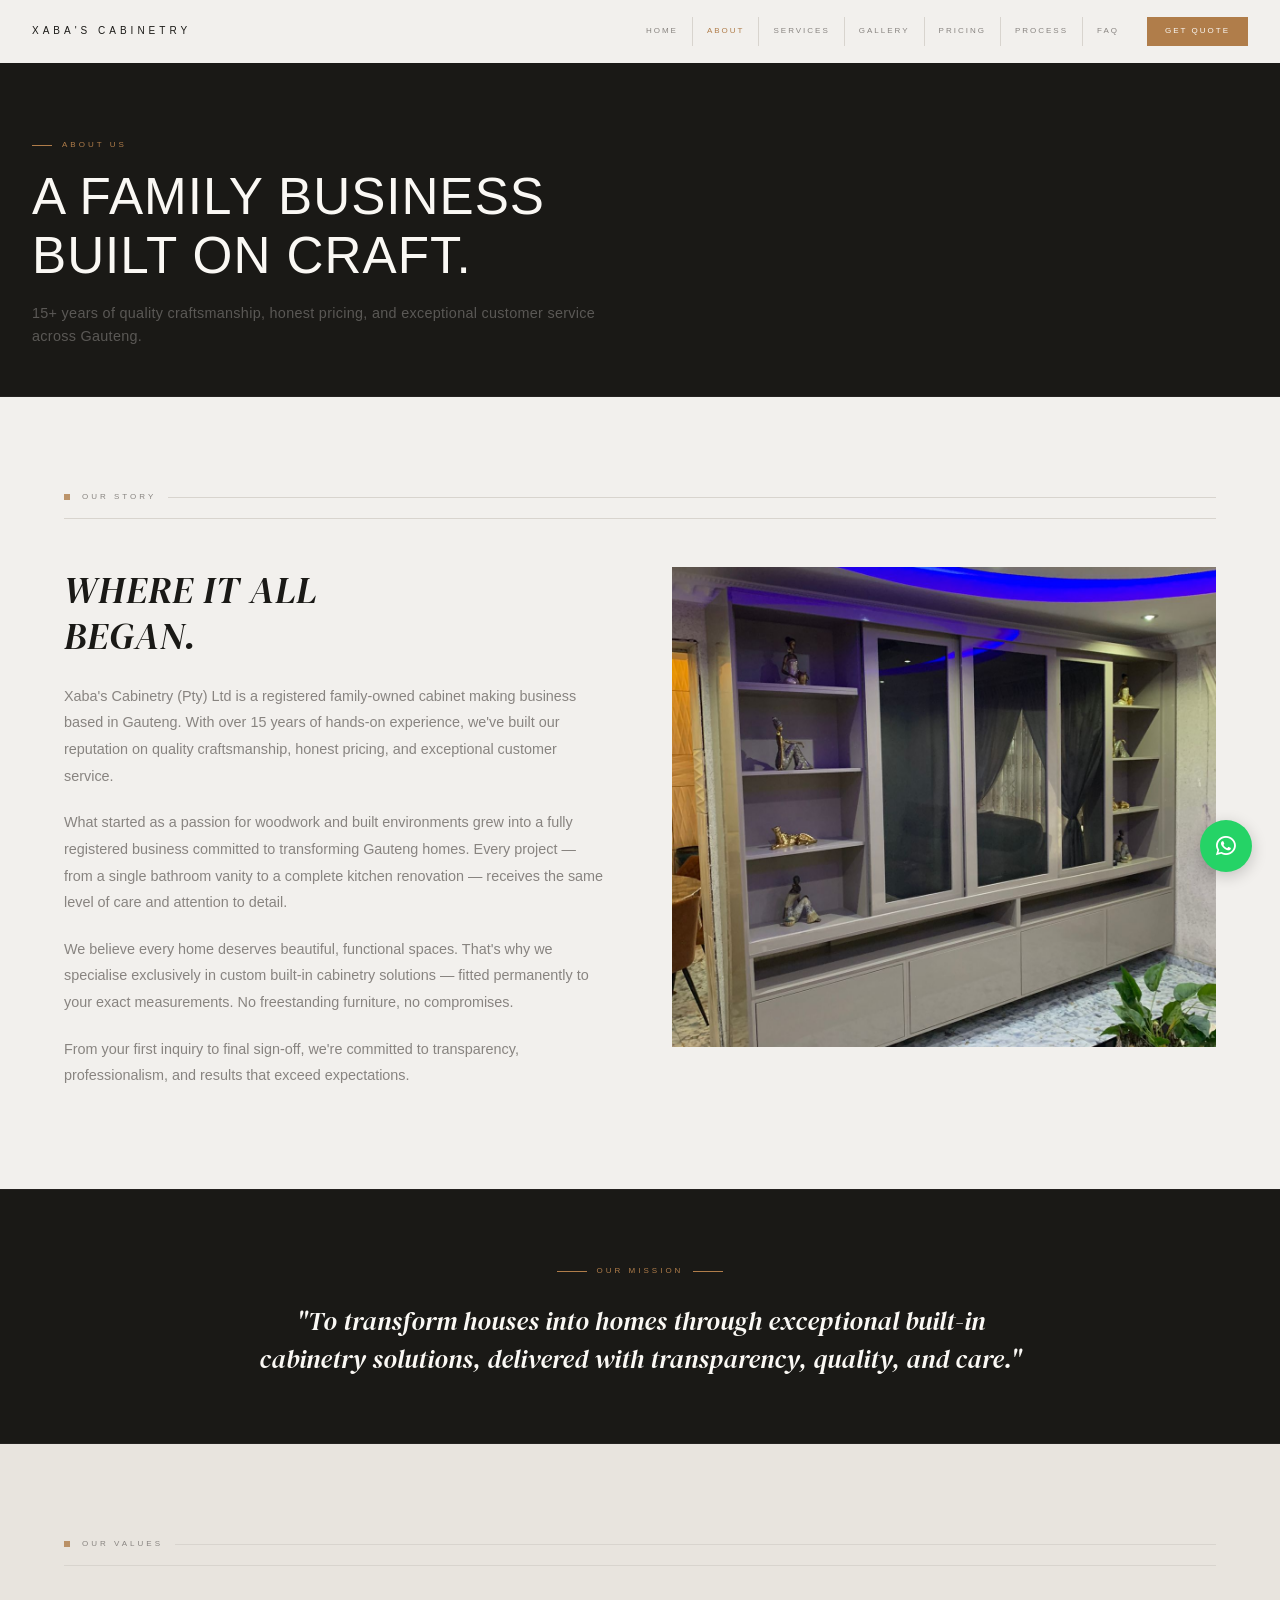
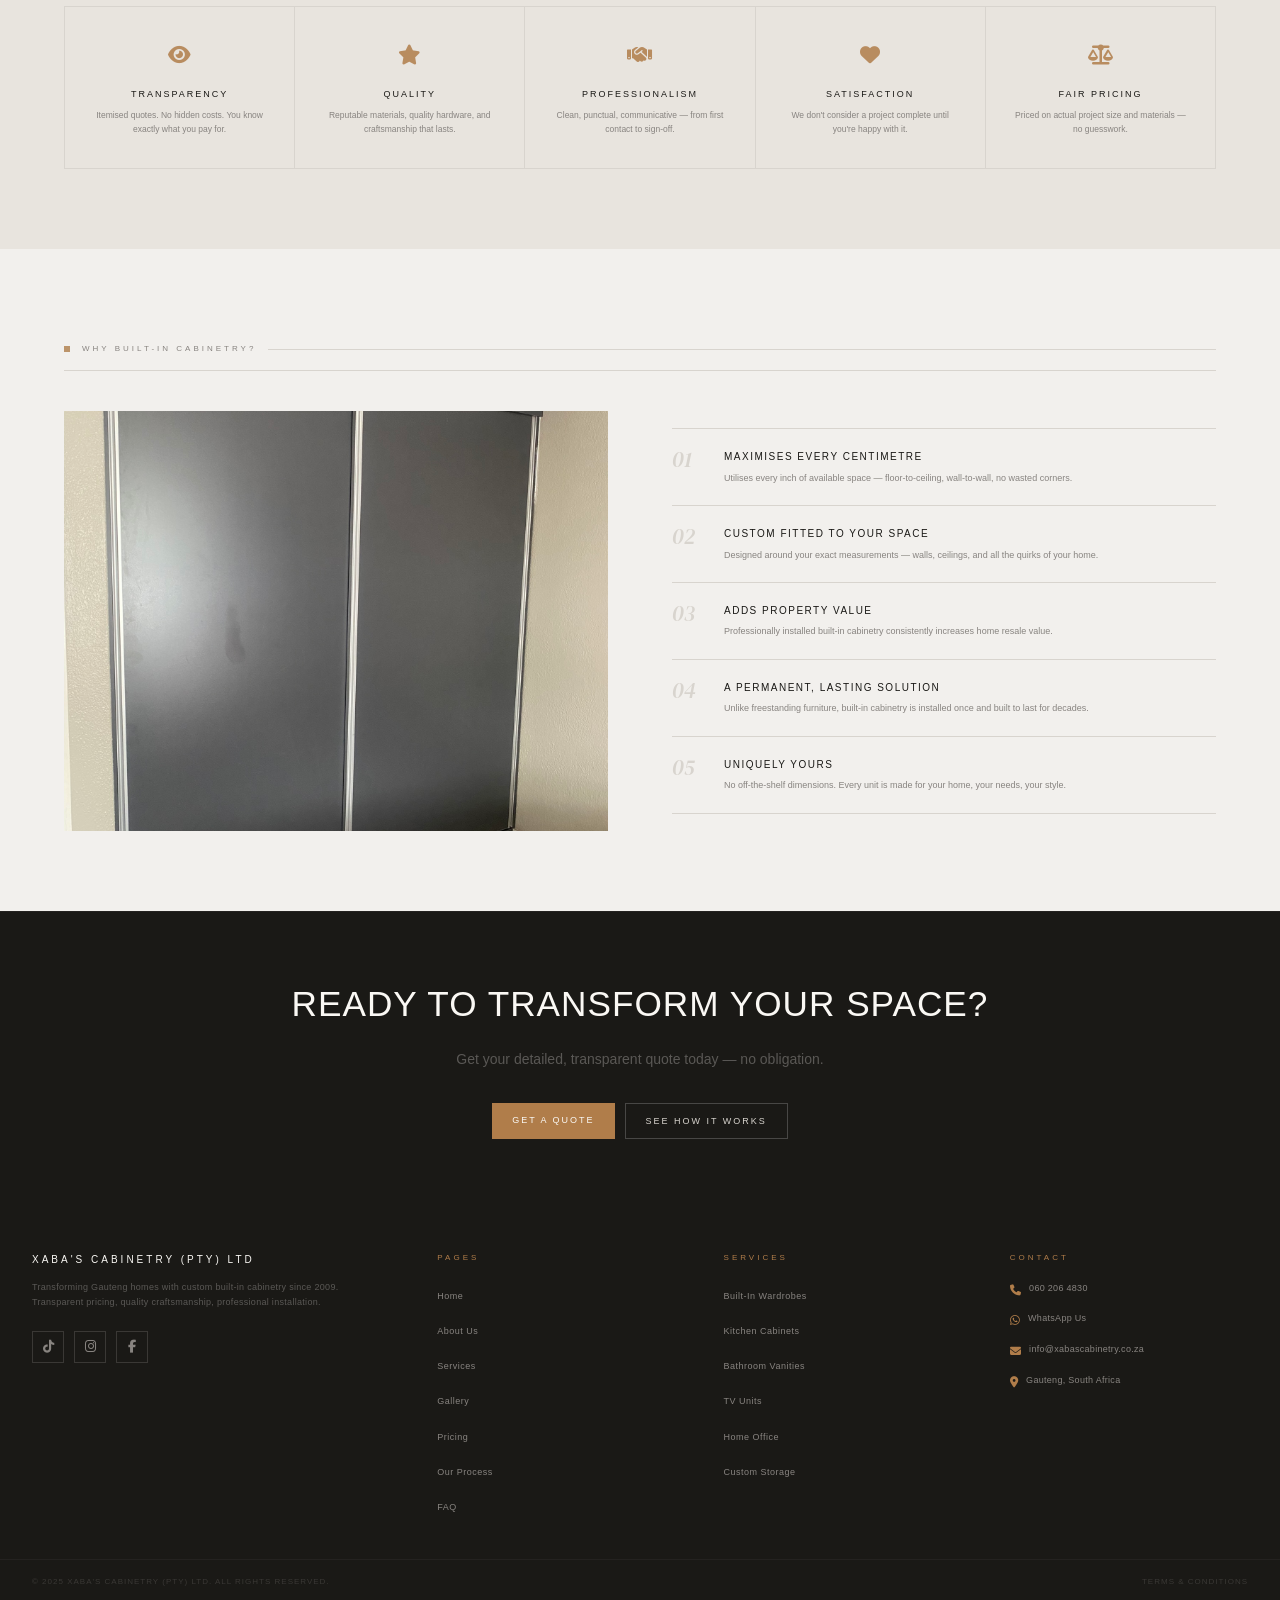
==== about.html @ 90417ce2 "Change of Folder Structure" ====
<!DOCTYPE html>
<html lang="en">
<head>
  <meta charset="UTF-8">
  <meta name="viewport" content="width=device-width, initial-scale=1.0">
  <title>About Us | Xaba's Cabinetry (Pty) Ltd</title>
  <meta name="description" content="Family-owned cabinetry business in Gauteng with 15+ years of experience. Learn about our story, mission and values.">
  <link rel="stylesheet" href="style.css">
  <link rel="stylesheet" href="https://cdnjs.cloudflare.com/ajax/libs/font-awesome/6.5.0/css/all.min.css">
  <link rel="preconnect" href="https://fonts.googleapis.com">
  <link href="https://fonts.googleapis.com/css2?family=DM+Serif+Display:ital@0;1&display=swap" rel="stylesheet">
  <style>
    .story-section { padding: var(--section-pad); }
    .story-grid {
      display: grid;
      grid-template-columns: 1fr 1fr;
      gap: 4rem;
      align-items: start;
      margin-top: 3rem;
    }
    .story-text h2 {
      font-size: clamp(1.8rem, 3vw, 2.6rem);
      font-weight: 200;
      text-transform: uppercase;
      letter-spacing: 1px;
      line-height: 1.2;
      margin-bottom: 1.5rem;
      font-family: 'DM Serif Display', serif;
      font-style: italic;
    }
    .story-text p {
      font-size: 0.9rem;
      color: var(--ash);
      line-height: 1.85;
      margin-bottom: 1.25rem;
    }
    .story-image {
      height: 480px;
      background: var(--stone-mid);
      overflow: hidden;
    }
    .story-image img { height: 100%; }

    .mission-band {
      background: var(--ink);
      padding: 4rem 2rem;
      text-align: center;
      border-top: 0.5px solid var(--charcoal);
      border-bottom: 0.5px solid var(--charcoal);
    }
    .mission-band .eyebrow {
      display: inline-flex;
      align-items: center;
      gap: 10px;
      margin-bottom: 1.5rem;
      justify-content: center;
    }
    .mission-band .eyebrow::before,
    .mission-band .eyebrow::after {
      content: ''; display: block; width: 30px; height: 1px; background: var(--amber);
    }
    .mission-band .eyebrow span {
      font-size: 8px; letter-spacing: 3px;
      text-transform: uppercase; color: var(--amber);
    }
    .mission-band blockquote {
      font-size: clamp(1.1rem, 2.5vw, 1.6rem);
      color: var(--white);
      font-style: italic;
      font-family: 'DM Serif Display', serif;
      max-width: 780px;
      margin: 0 auto;
      line-height: 1.5;
    }

    .values-section { padding: var(--section-pad); background: var(--stone-mid); }
    .values-grid {
      display: grid;
      grid-template-columns: repeat(5, 1fr);
      gap: 1px;
      background: var(--stone-dark);
      border: 0.5px solid var(--stone-dark);
      margin-top: 2.5rem;
    }
    .val-item {
      background: var(--stone-mid);
      padding: 2rem 1.5rem;
      text-align: center;
    }
    .val-icon {
      font-size: 1.25rem;
      color: var(--amber);
      margin-bottom: 1rem;
      opacity: 0.85;
    }
    .val-name {
      font-size: 9px;
      letter-spacing: 2px;
      text-transform: uppercase;
      color: var(--ink);
      font-weight: 400;
      margin-bottom: 0.5rem;
    }
    .val-desc {
      font-size: 8.5px;
      color: var(--ash);
      line-height: 1.6;
    }

    .why-builtin { padding: var(--section-pad); }
    .why-grid {
      display: grid;
      grid-template-columns: 1fr 1fr;
      gap: 4rem;
      margin-top: 2.5rem;
      align-items: center;
    }
    .why-image {
      height: 420px;
      background: var(--stone-mid);
      overflow: hidden;
    }
    .why-image img { height: 100%; }
    .why-points { list-style: none; }
    .why-point {
      display: flex;
      gap: 1.25rem;
      padding: 1.25rem 0;
      border-bottom: 0.5px solid var(--stone-dark);
    }
    .why-point:first-child { border-top: 0.5px solid var(--stone-dark); }
    .why-point-num {
      font-size: 1.4rem;
      color: var(--stone-dark);
      font-family: 'DM Serif Display', serif;
      font-style: italic;
      line-height: 1;
      flex-shrink: 0;
      width: 2rem;
    }
    .why-point-content h4 {
      font-size: 10px;
      letter-spacing: 1.5px;
      text-transform: uppercase;
      color: var(--ink);
      font-weight: 400;
      margin-bottom: 0.35rem;
    }
    .why-point-content p {
      font-size: 9px;
      color: var(--ash);
      line-height: 1.6;
    }

    .about-cta {
      background: var(--ink);
      padding: 4rem 2rem;
      text-align: center;
      border-top: 0.5px solid var(--charcoal);
    }
    .about-cta h2 {
      font-size: clamp(1.5rem, 3vw, 2.2rem);
      color: var(--white);
      font-weight: 200;
      text-transform: uppercase;
      letter-spacing: 1px;
      margin-bottom: 1rem;
    }
    .about-cta p {
      font-size: 0.875rem;
      color: var(--mist);
      margin-bottom: 2rem;
    }
    .about-cta .btn-group { display: flex; gap: 10px; justify-content: center; flex-wrap: wrap; }

    @media (max-width: 900px) {
      .story-grid { grid-template-columns: 1fr; }
      .story-image { height: 300px; }
      .values-grid { grid-template-columns: 1fr 1fr; }
      .why-grid { grid-template-columns: 1fr; }
      .why-image { height: 260px; order: -1; }
    }
    @media (max-width: 600px) {
      .values-grid { grid-template-columns: 1fr; }
    }
  </style>
</head>
<body>
<div id="nav-placeholder"></div>

<div class="page-hero">
  <div class="page-hero-inner">
    <div class="page-hero-eyebrow"><span>About us</span></div>
    <h1>A family business<br>built on craft.</h1>
    <p>15+ years of quality craftsmanship, honest pricing, and exceptional customer service across Gauteng.</p>
  </div>
</div>

<!-- STORY -->
<section class="story-section">
  <div class="container">
    <div class="label section-label">Our story</div>
    <div class="story-grid">
      <div class="story-text">
        <h2>Where it all<br><em>began.</em></h2>
        <p>Xaba's Cabinetry (Pty) Ltd is a registered family-owned cabinet making business based in Gauteng. With over 15 years of hands-on experience, we've built our reputation on quality craftsmanship, honest pricing, and exceptional customer service.</p>
        <p>What started as a passion for woodwork and built environments grew into a fully registered business committed to transforming Gauteng homes. Every project — from a single bathroom vanity to a complete kitchen renovation — receives the same level of care and attention to detail.</p>
        <p>We believe every home deserves beautiful, functional spaces. That's why we specialise exclusively in custom built-in cabinetry solutions — fitted permanently to your exact measurements. No freestanding furniture, no compromises.</p>
        <p>From your first inquiry to final sign-off, we're committed to transparency, professionalism, and results that exceed expectations.</p>
      </div>
      <div class="story-image">
        <img src="images/custom-tv-stand (2).jpg" alt="Xaba's Cabinetry craftsmanship">
      </div>
    </div>
  </div>
</section>

<!-- MISSION -->
<div class="mission-band">
  <div class="eyebrow"><span>Our mission</span></div>
  <blockquote>"To transform houses into homes through exceptional built-in cabinetry solutions, delivered with transparency, quality, and care."</blockquote>
</div>

<!-- VALUES -->
<section class="values-section">
  <div class="container">
    <div class="label section-label">Our values</div>
    <div class="values-grid">
      <div class="val-item">
        <div class="val-icon"><i class="fa-solid fa-eye"></i></div>
        <div class="val-name">Transparency</div>
        <p class="val-desc">Itemised quotes. No hidden costs. You know exactly what you pay for.</p>
      </div>
      <div class="val-item">
        <div class="val-icon"><i class="fa-solid fa-star"></i></div>
        <div class="val-name">Quality</div>
        <p class="val-desc">Reputable materials, quality hardware, and craftsmanship that lasts.</p>
      </div>
      <div class="val-item">
        <div class="val-icon"><i class="fa-solid fa-handshake"></i></div>
        <div class="val-name">Professionalism</div>
        <p class="val-desc">Clean, punctual, communicative — from first contact to sign-off.</p>
      </div>
      <div class="val-item">
        <div class="val-icon"><i class="fa-solid fa-heart"></i></div>
        <div class="val-name">Satisfaction</div>
        <p class="val-desc">We don't consider a project complete until you're happy with it.</p>
      </div>
      <div class="val-item">
        <div class="val-icon"><i class="fa-solid fa-scale-balanced"></i></div>
        <div class="val-name">Fair Pricing</div>
        <p class="val-desc">Priced on actual project size and materials — no guesswork.</p>
      </div>
    </div>
  </div>
</section>

<!-- WHY BUILT-IN -->
<section class="why-builtin">
  <div class="container">
    <div class="label section-label">Why built-in cabinetry?</div>
    <div class="why-grid">
      <div class="why-image">
        <img src="images/built-in-wardrobe (5).JPEG" alt="Built-in wardrobe">
      </div>
      <ul class="why-points">
        <li class="why-point">
          <div class="why-point-num">01</div>
          <div class="why-point-content">
            <h4>Maximises every centimetre</h4>
            <p>Utilises every inch of available space — floor-to-ceiling, wall-to-wall, no wasted corners.</p>
          </div>
        </li>
        <li class="why-point">
          <div class="why-point-num">02</div>
          <div class="why-point-content">
            <h4>Custom fitted to your space</h4>
            <p>Designed around your exact measurements — walls, ceilings, and all the quirks of your home.</p>
          </div>
        </li>
        <li class="why-point">
          <div class="why-point-num">03</div>
          <div class="why-point-content">
            <h4>Adds property value</h4>
            <p>Professionally installed built-in cabinetry consistently increases home resale value.</p>
          </div>
        </li>
        <li class="why-point">
          <div class="why-point-num">04</div>
          <div class="why-point-content">
            <h4>A permanent, lasting solution</h4>
            <p>Unlike freestanding furniture, built-in cabinetry is installed once and built to last for decades.</p>
          </div>
        </li>
        <li class="why-point">
          <div class="why-point-num">05</div>
          <div class="why-point-content">
            <h4>Uniquely yours</h4>
            <p>No off-the-shelf dimensions. Every unit is made for your home, your needs, your style.</p>
          </div>
        </li>
      </ul>
    </div>
  </div>
</section>

<!-- ABOUT CTA -->
<div class="about-cta">
  <h2>Ready to transform your space?</h2>
  <p>Get your detailed, transparent quote today — no obligation.</p>
  <div class="btn-group">
    <a href="contact.html" class="btn btn-amber">Get a Quote</a>
    <a href="process.html" class="btn btn-outline-light">See how it works</a>
  </div>
</div>

<div id="footer-placeholder"></div>
<script src="components.js"></script>
</body>
</html>
---- style.css ----
/* ============================================
   XABA'S CABINETRY — SHARED STYLESHEET
   Direction 03 · Calm Amber
   ============================================ */

/* --- RESET & BASE --- */
*, *::before, *::after { margin: 0; padding: 0; box-sizing: border-box; }

:root {
  --stone:       #f2f0ed;
  --stone-mid:   #e8e4de;
  --stone-dark:  #d8d4ce;
  --stone-deep:  #c8c4be;
  --concrete:    #d0ccc6;
  --ink:         #1a1916;
  --ink-mid:     #2a2520;
  --ink-light:   #3a3835;
  --charcoal:    #242220;
  --ash:         #888480;
  --ash-light:   #aaa69e;
  --mist:        #5a5855;
  --amber:       #b07d4a;
  --amber-light: #c49a6a;
  --amber-dark:  #8a6035;
  --white:       #faf8f4;

  --nav-h: 64px;
  --max-w: 1320px;
  --section-pad: 5rem 2rem;
  --font: 'Helvetica Neue', Arial, sans-serif;
}

html { scroll-behavior: smooth; }

body {
  font-family: var(--font);
  background: var(--stone);
  color: var(--ink);
  line-height: 1.6;
  -webkit-font-smoothing: antialiased;
}

img { display: block; width: 100%; height: 100%; object-fit: cover; }
a { text-decoration: none; color: inherit; }
button { cursor: pointer; font-family: var(--font); border: none; background: none; }

/* --- UTILITY --- */
.container { max-width: var(--max-w); margin: 0 auto; padding: 0 2rem; }
.label {
  font-size: 8px; letter-spacing: 3px; text-transform: uppercase;
  color: var(--ash); display: flex; align-items: center; gap: 12px;
}
.label::before { content: ''; display: block; width: 6px; height: 6px; background: var(--amber); opacity: 0.8; flex-shrink: 0; }
.label::after  { content: ''; flex: 1; height: 0.5px; background: var(--stone-dark); }
.section-label { padding: 14px 0; border-bottom: 0.5px solid var(--stone-dark); margin-bottom: 0; }

/* --- BUTTONS --- */
.btn {
  display: inline-block; font-size: 9px; letter-spacing: 2px;
  text-transform: uppercase; padding: 10px 20px; transition: all 0.2s ease;
}
.btn-amber { background: var(--amber); color: var(--white); }
.btn-amber:hover { background: var(--amber-dark); }
.btn-outline { border: 0.5px solid var(--ink-light); color: var(--ash); }
.btn-outline:hover { border-color: var(--amber); color: var(--amber); }
.btn-outline-light { border: 0.5px solid rgba(255,255,255,0.2); color: var(--stone-dark); }
.btn-outline-light:hover { border-color: var(--amber-light); color: var(--amber-light); }
.btn-amber-outline { border: 0.5px solid var(--amber); color: var(--amber); }
.btn-amber-outline:hover { background: var(--amber); color: var(--white); }

/* ============================================
   NAVIGATION
   ============================================ */
.navbar {
  position: fixed; top: 0; left: 0; right: 0; z-index: 1000;
  background: var(--stone); border-bottom: 1px solid var(--ink);
  height: var(--nav-h); display: flex; align-items: center;
  transition: box-shadow 0.3s ease;
}
.navbar.scrolled { box-shadow: 0 4px 24px rgba(26,25,22,0.08); }
.nav-inner {
  max-width: var(--max-w); margin: 0 auto; padding: 0 2rem;
  width: 100%; display: flex; justify-content: space-between; align-items: center;
}
.nav-logo {
  font-size: 10px; letter-spacing: 4px; text-transform: uppercase;
  color: var(--ink); font-weight: 300; text-decoration: none;
}
.nav-links { display: flex; align-items: center; gap: 0; list-style: none; }
.nav-links li a {
  font-size: 8px; letter-spacing: 2px; text-transform: uppercase;
  color: var(--ash); padding: 8px 14px; border-left: 0.5px solid var(--stone-dark);
  display: block; transition: color 0.2s; font-weight: 300;
}
.nav-links li:first-child a { border-left: none; }
.nav-links li a:hover { color: var(--ink); }
.nav-links li a.active { color: var(--amber); }
.nav-cta {
  font-size: 8px; letter-spacing: 2px; text-transform: uppercase;
  background: var(--amber); color: var(--white) !important;
  padding: 8px 18px !important; border-left: none !important;
  margin-left: 14px; transition: background 0.2s !important;
}
.nav-cta:hover { background: var(--amber-dark) !important; color: var(--white) !important; }

/* Mobile hamburger */
.nav-toggle {
  display: none; flex-direction: column; gap: 5px;
  background: none; border: none; cursor: pointer; padding: 4px;
}
.nav-toggle span {
  display: block; width: 22px; height: 1px;
  background: var(--ink); transition: all 0.3s;
}
.nav-toggle.open span:nth-child(1) { transform: translateY(6px) rotate(45deg); }
.nav-toggle.open span:nth-child(2) { opacity: 0; }
.nav-toggle.open span:nth-child(3) { transform: translateY(-6px) rotate(-45deg); }

/* ============================================
   PAGE HERO (inner pages)
   ============================================ */
.page-hero {
  margin-top: var(--nav-h);
  background: var(--ink);
  padding: 4rem 2rem 3rem;
  border-bottom: 0.5px solid var(--charcoal);
}
.page-hero-inner { max-width: var(--max-w); margin: 0 auto; }
.page-hero-eyebrow {
  display: inline-flex; align-items: center; gap: 10px;
  margin-bottom: 1rem;
}
.page-hero-eyebrow span {
  font-size: 8px; letter-spacing: 3px; text-transform: uppercase;
  color: var(--amber);
}
.page-hero-eyebrow::before {
  content: ''; display: block; width: 20px; height: 1px; background: var(--amber);
}
.page-hero h1 {
  font-size: clamp(2rem, 4vw, 3.2rem); color: var(--white);
  font-weight: 200; letter-spacing: 1px; text-transform: uppercase;
  line-height: 1.15; margin-bottom: 1rem;
}
.page-hero p { font-size: 0.9rem; color: var(--mist); letter-spacing: 0.3px; max-width: 600px; }

/* ============================================
   FOOTER
   ============================================ */
footer {
  background: var(--ink);
  border-top: 1px solid var(--ink);
}
.footer-main {
  max-width: var(--max-w); margin: 0 auto; padding: 3rem 2rem 2rem;
  display: grid; grid-template-columns: 1.5fr 1fr 1fr 1fr; gap: 3rem;
}
.footer-brand .footer-logo {
  font-size: 10px; letter-spacing: 3px; text-transform: uppercase;
  color: var(--white); font-weight: 300; display: block; margin-bottom: 0.75rem;
}
.footer-brand p {
  font-size: 9px; color: var(--mist); line-height: 1.7;
  letter-spacing: 0.3px; margin-bottom: 1.25rem;
}
.footer-social { display: flex; gap: 10px; }
.footer-social a {
  width: 32px; height: 32px; border: 0.5px solid var(--ink-light);
  display: flex; align-items: center; justify-content: center;
  color: var(--ash); transition: all 0.2s; font-size: 13px;
}
.footer-social a:hover { border-color: var(--amber); color: var(--amber); }
.footer-col h4 {
  font-size: 8px; letter-spacing: 3px; text-transform: uppercase;
  color: var(--amber); font-weight: 400; margin-bottom: 1rem;
}
.footer-col ul { list-style: none; }
.footer-col ul li { margin-bottom: 0.6rem; }
.footer-col ul li a {
  font-size: 9px; color: var(--ash); letter-spacing: 0.5px;
  transition: color 0.2s;
}
.footer-col ul li a:hover { color: var(--white); }
.footer-contact-item {
  display: flex; align-items: flex-start; gap: 8px; margin-bottom: 0.75rem;
}
.footer-contact-item .fc-icon { color: var(--amber); font-size: 11px; margin-top: 1px; flex-shrink: 0; }
.footer-contact-item a, .footer-contact-item span {
  font-size: 9px; color: var(--ash); letter-spacing: 0.3px;
}
.footer-contact-item a:hover { color: var(--white); }
.footer-bottom {
  border-top: 0.5px solid var(--charcoal);
  padding: 1rem 2rem;
  max-width: var(--max-w); margin: 0 auto;
  display: flex; justify-content: space-between; align-items: center;
}
.footer-bottom p {
  font-size: 8px; color: #3a3835; letter-spacing: 1px; text-transform: uppercase;
}
.footer-bottom a { color: #3a3835; transition: color 0.2s; }
.footer-bottom a:hover { color: var(--amber); }

/* ============================================
   WHATSAPP FLOAT
   ============================================ */
.wa-float {
  position: fixed; bottom: 28px; right: 28px; z-index: 999;
  width: 52px; height: 52px; background: #25D366; border-radius: 50%;
  display: flex; align-items: center; justify-content: center;
  font-size: 1.4rem; color: white; box-shadow: 0 4px 16px rgba(0,0,0,0.2);
  transition: transform 0.2s;
}
.wa-float:hover { transform: scale(1.08); }

/* ============================================
   RESPONSIVE
   ============================================ */
@media (max-width: 900px) {
  .footer-main { grid-template-columns: 1fr 1fr; gap: 2rem; }
}
@media (max-width: 768px) {
  :root { --section-pad: 3rem 1.5rem; }

  .nav-links {
    display: none; position: absolute; top: var(--nav-h); left: 0; right: 0;
    background: var(--stone); border-bottom: 1px solid var(--ink);
    flex-direction: column; padding: 1rem 0;
  }
  .nav-links.open { display: flex; }
  .nav-links li a {
    border-left: none; border-top: 0.5px solid var(--stone-dark);
    padding: 12px 2rem;
  }
  .nav-links li:first-child a { border-top: none; }
  .nav-cta { margin-left: 0 !important; }
  .nav-toggle { display: flex; }

  .footer-main { grid-template-columns: 1fr; gap: 2rem; }
  .footer-bottom { flex-direction: column; gap: 0.5rem; text-align: center; }
}
@media (max-width: 480px) {
  .container { padding: 0 1.25rem; }
}
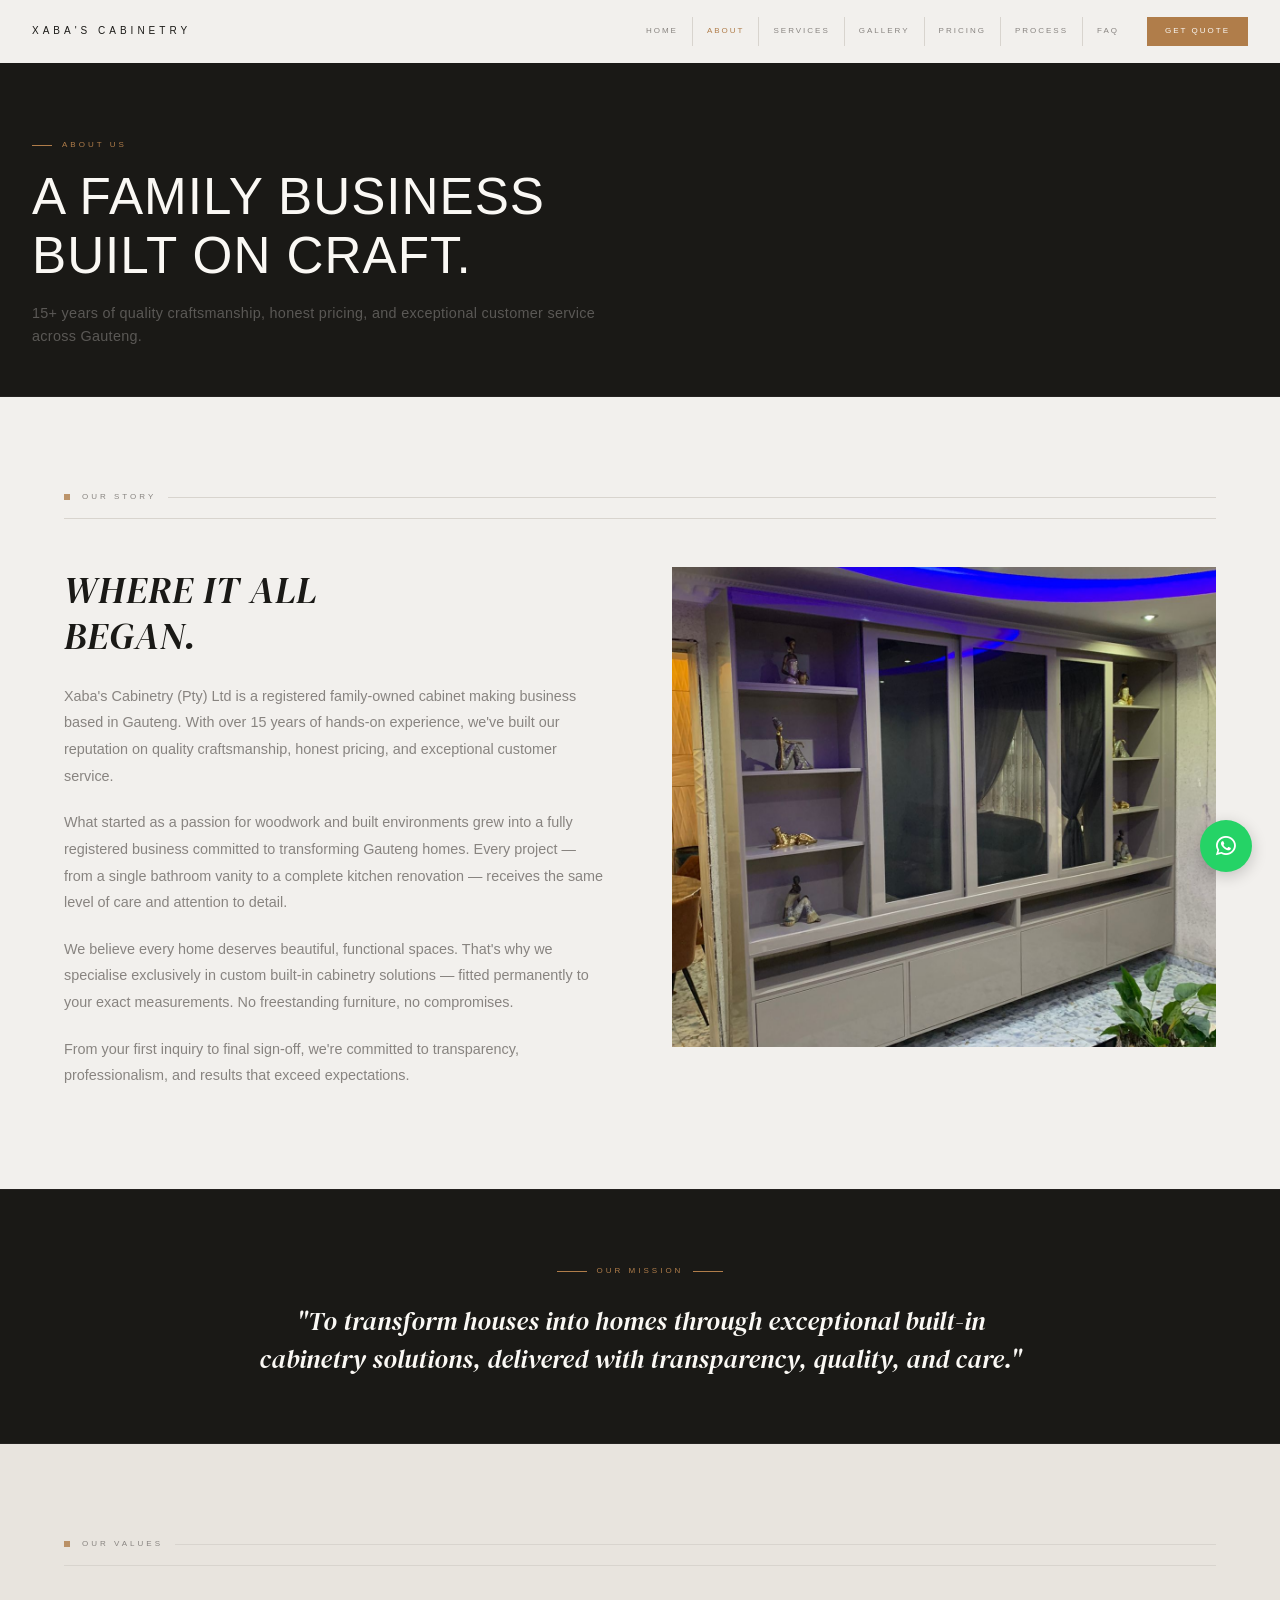
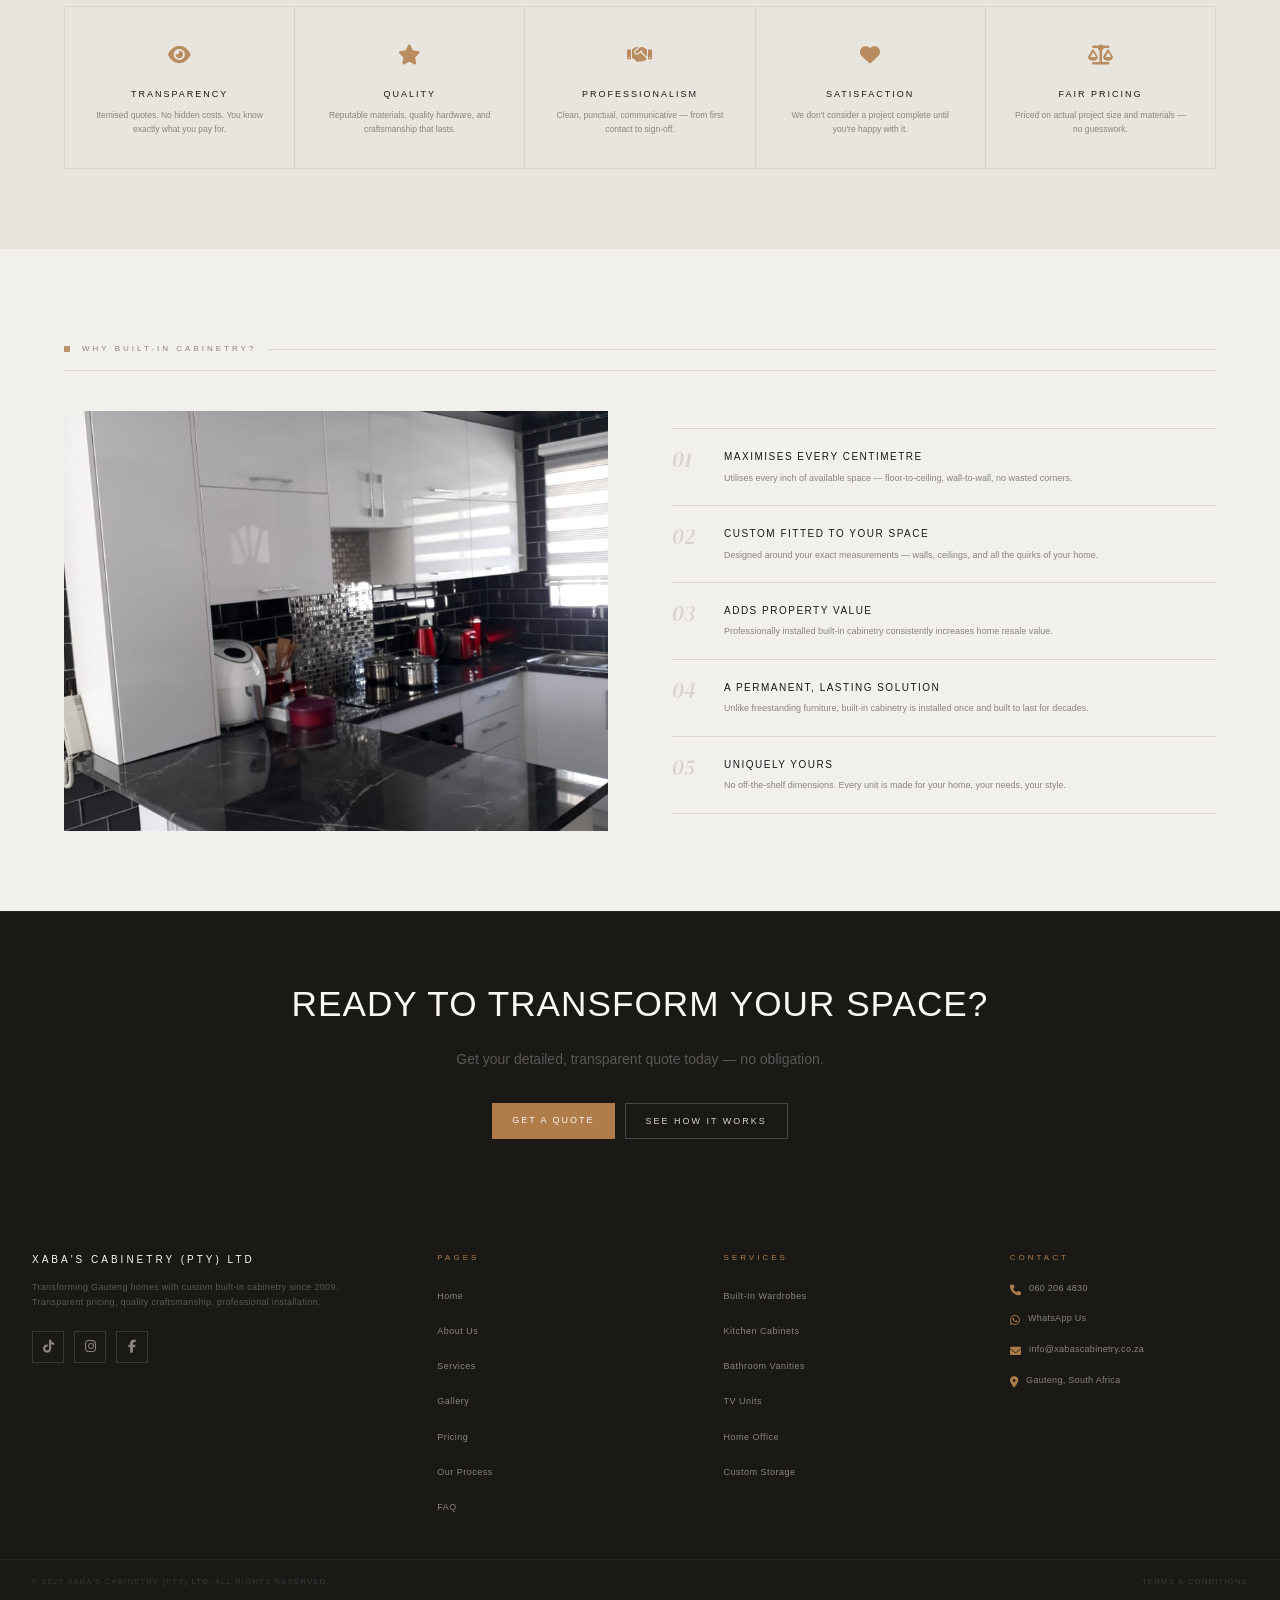
==== commit de598894: "Update image source for built-in cabinetry section" ====
--- a/about.html
+++ b/about.html
@@ -261,7 +261,7 @@
     <div class="label section-label">Why built-in cabinetry?</div>
     <div class="why-grid">
       <div class="why-image">
-        <img src="images/built-in-wardrobe (5).JPEG" alt="Built-in wardrobe">
+        <img src="images/custom-built-in-kitchen2.jpeg" alt="Built-in Kitchen">
       </div>
       <ul class="why-points">
         <li class="why-point">
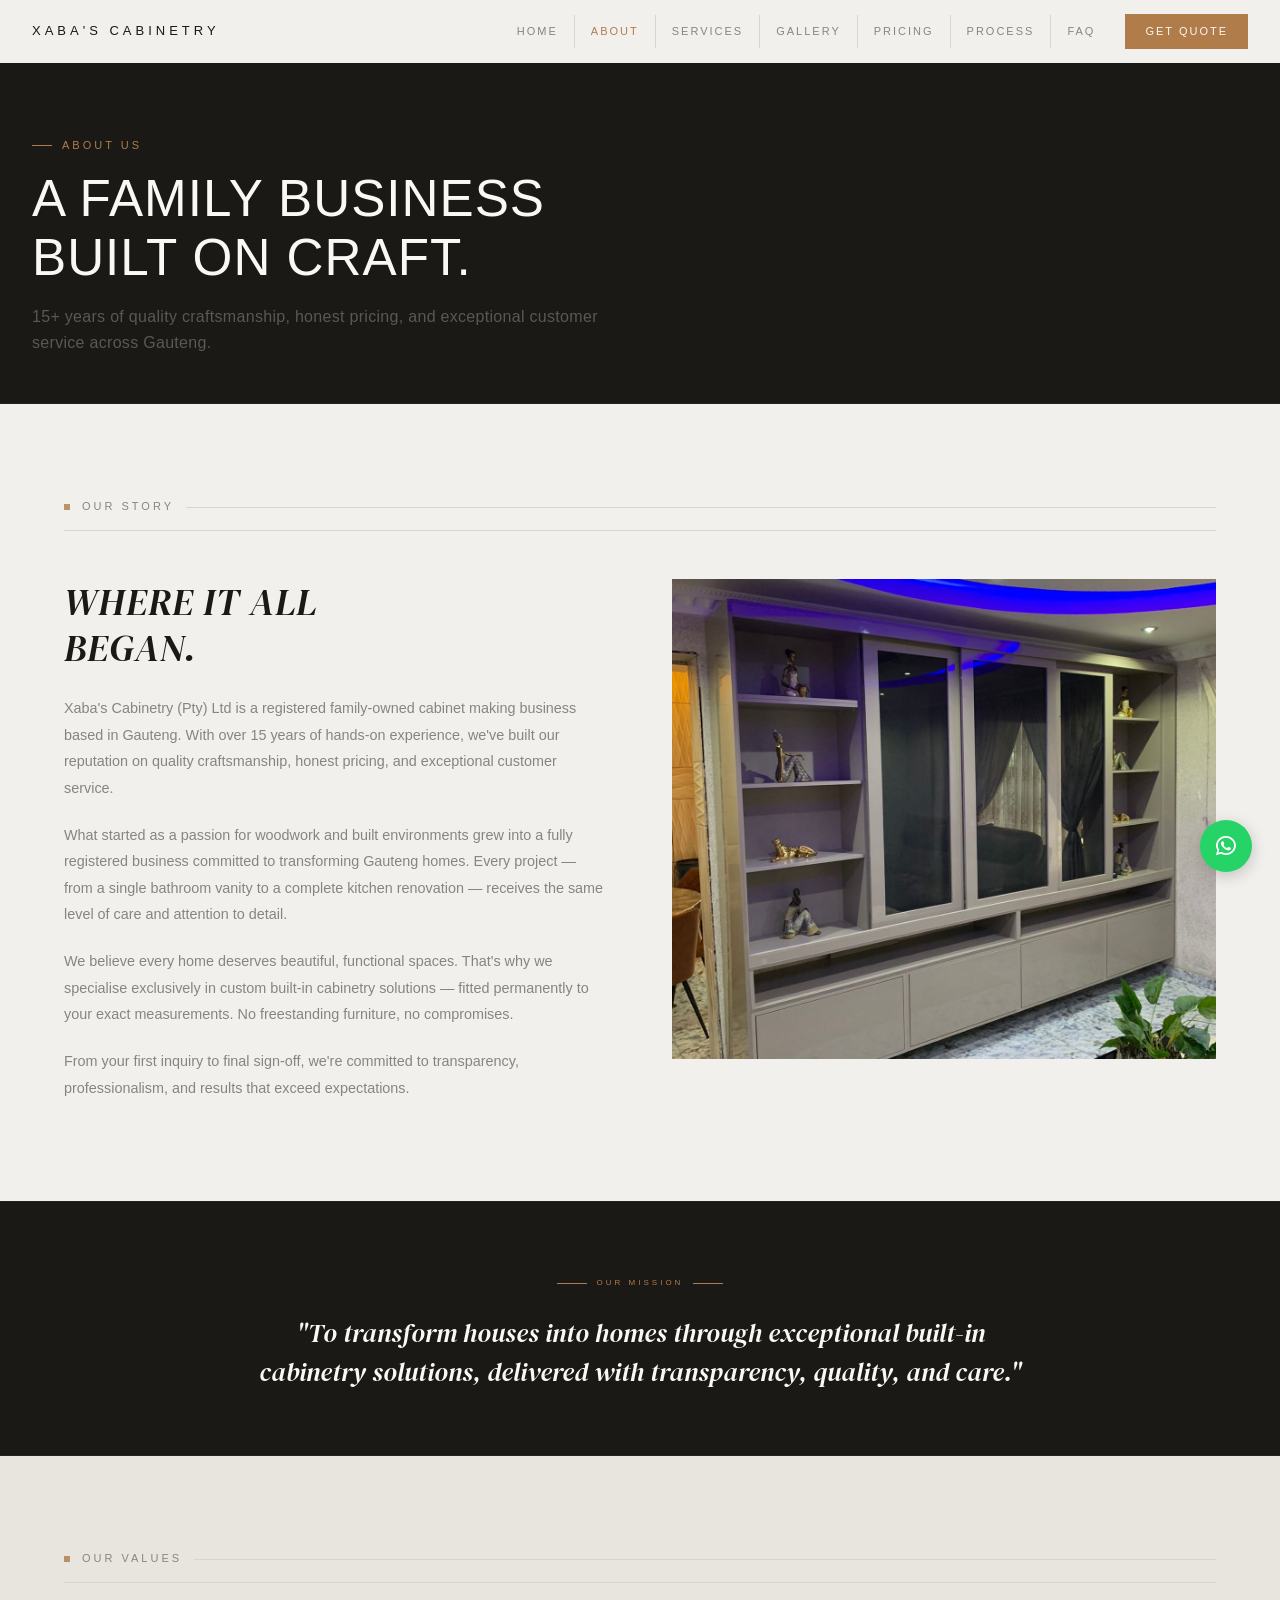
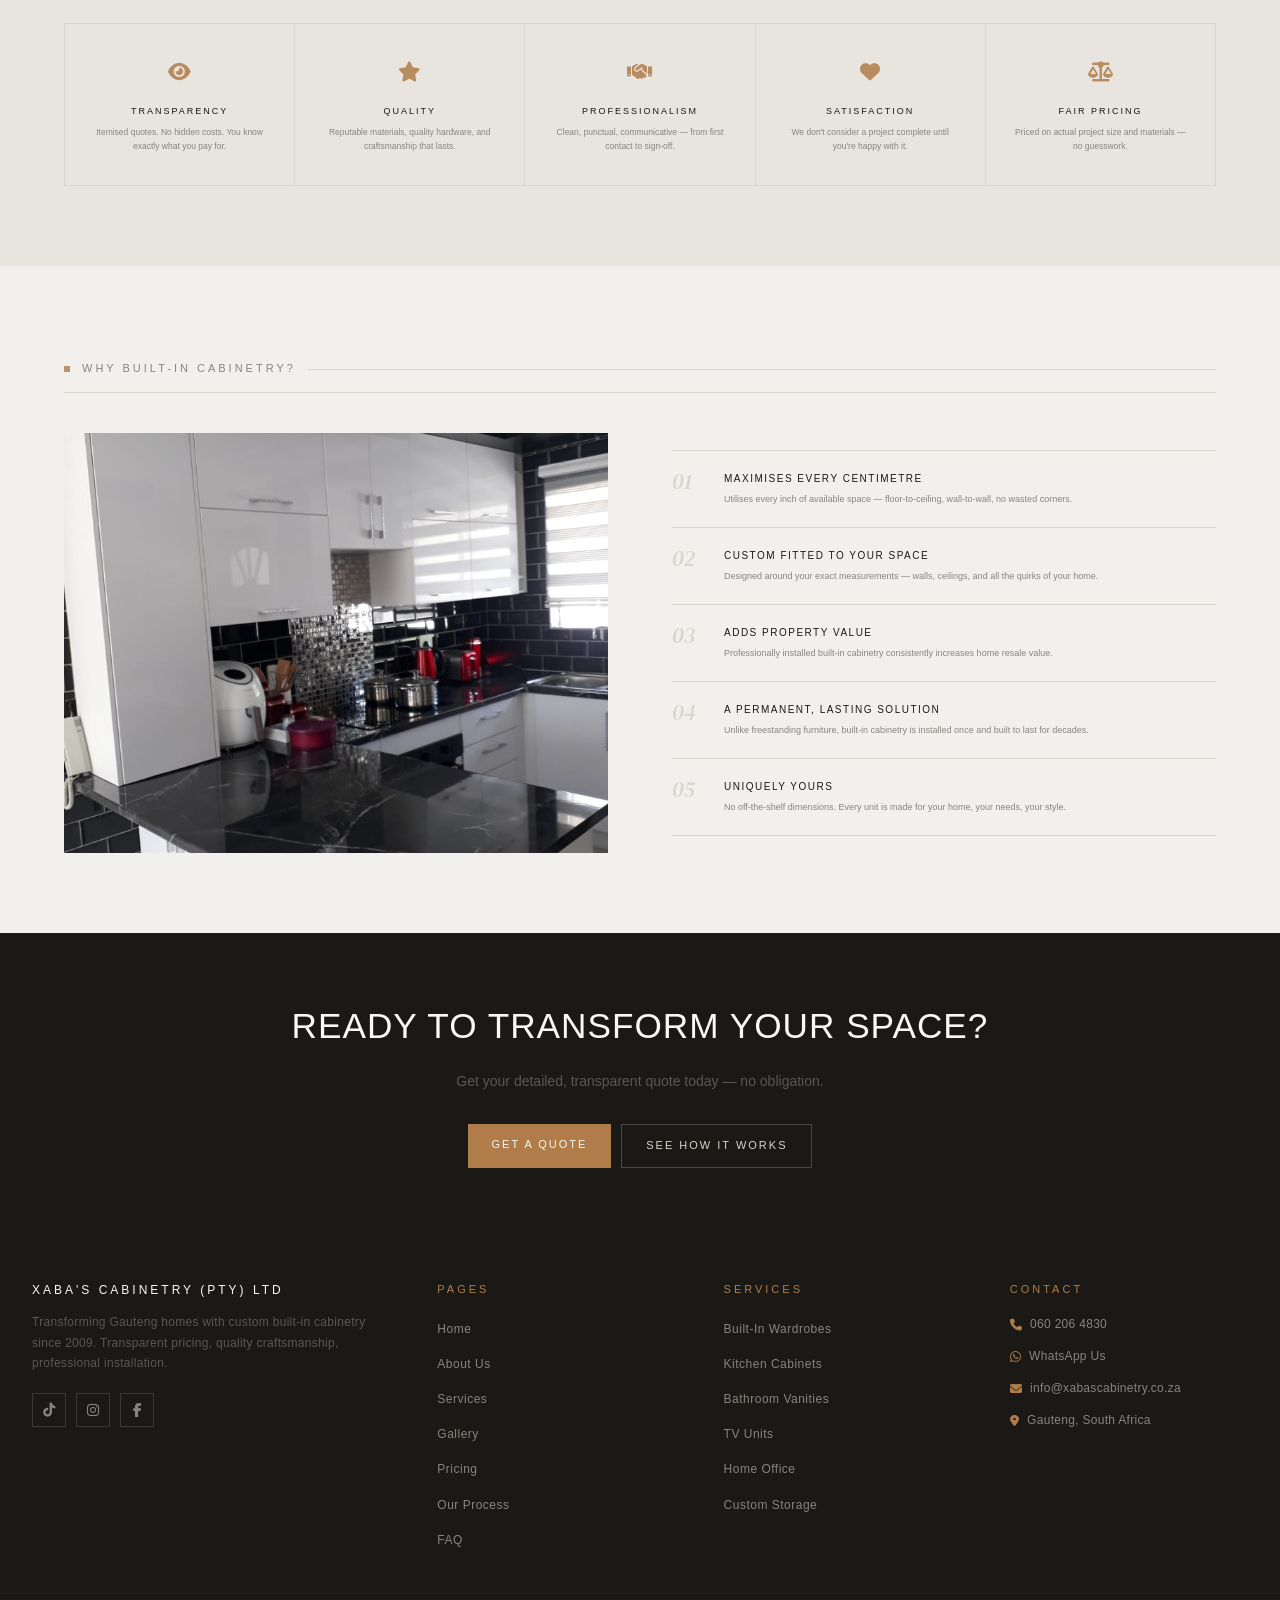
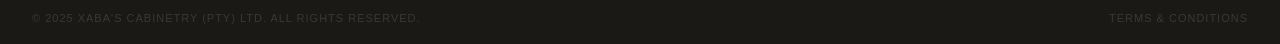
==== commit ca8de3ef: "Add favicon and manifest links to about.html" ====
--- a/about.html
+++ b/about.html
@@ -9,6 +9,11 @@
   <link rel="stylesheet" href="https://cdnjs.cloudflare.com/ajax/libs/font-awesome/6.5.0/css/all.min.css">
   <link rel="preconnect" href="https://fonts.googleapis.com">
   <link href="https://fonts.googleapis.com/css2?family=DM+Serif+Display:ital@0;1&display=swap" rel="stylesheet">
+  <link rel="icon" href="favicon/favicon.ico">
+  <link rel="icon" sizes="32x32" href="favicon/favicon-32x32.png">
+  <link rel="icon" sizes="16x16" href="favicon/favicon-16x16.png">
+  <link rel="apple-touch-icon" href="favicon/apple-touch-icon.png">
+  <link rel="manifest" href="site.webmanifest">
   <style>
     .story-section { padding: var(--section-pad); }
     .story-grid {
--- a/style.css
+++ b/style.css
@@ -37,6 +37,7 @@
   background: var(--stone);
   color: var(--ink);
   line-height: 1.6;
+  font-size: 16px;
   -webkit-font-smoothing: antialiased;
 }
 
@@ -47,7 +48,7 @@
 /* --- UTILITY --- */
 .container { max-width: var(--max-w); margin: 0 auto; padding: 0 2rem; }
 .label {
-  font-size: 8px; letter-spacing: 3px; text-transform: uppercase;
+  font-size: 11px; letter-spacing: 3px; text-transform: uppercase;
   color: var(--ash); display: flex; align-items: center; gap: 12px;
 }
 .label::before { content: ''; display: block; width: 6px; height: 6px; background: var(--amber); opacity: 0.8; flex-shrink: 0; }
@@ -56,8 +57,8 @@
 
 /* --- BUTTONS --- */
 .btn {
-  display: inline-block; font-size: 9px; letter-spacing: 2px;
-  text-transform: uppercase; padding: 10px 20px; transition: all 0.2s ease;
+  display: inline-block; font-size: 11px; letter-spacing: 2px;
+  text-transform: uppercase; padding: 12px 24px; transition: all 0.2s ease;
 }
 .btn-amber { background: var(--amber); color: var(--white); }
 .btn-amber:hover { background: var(--amber-dark); }
@@ -83,22 +84,22 @@
   width: 100%; display: flex; justify-content: space-between; align-items: center;
 }
 .nav-logo {
-  font-size: 10px; letter-spacing: 4px; text-transform: uppercase;
+  font-size: 13px; letter-spacing: 4px; text-transform: uppercase;
   color: var(--ink); font-weight: 300; text-decoration: none;
 }
 .nav-links { display: flex; align-items: center; gap: 0; list-style: none; }
 .nav-links li a {
-  font-size: 8px; letter-spacing: 2px; text-transform: uppercase;
-  color: var(--ash); padding: 8px 14px; border-left: 0.5px solid var(--stone-dark);
+  font-size: 11px; letter-spacing: 2px; text-transform: uppercase;
+  color: var(--ash); padding: 8px 16px; border-left: 0.5px solid var(--stone-dark);
   display: block; transition: color 0.2s; font-weight: 300;
 }
 .nav-links li:first-child a { border-left: none; }
 .nav-links li a:hover { color: var(--ink); }
 .nav-links li a.active { color: var(--amber); }
 .nav-cta {
-  font-size: 8px; letter-spacing: 2px; text-transform: uppercase;
+  font-size: 11px; letter-spacing: 2px; text-transform: uppercase;
   background: var(--amber); color: var(--white) !important;
-  padding: 8px 18px !important; border-left: none !important;
+  padding: 9px 20px !important; border-left: none !important;
   margin-left: 14px; transition: background 0.2s !important;
 }
 .nav-cta:hover { background: var(--amber-dark) !important; color: var(--white) !important; }
@@ -131,18 +132,18 @@
   margin-bottom: 1rem;
 }
 .page-hero-eyebrow span {
-  font-size: 8px; letter-spacing: 3px; text-transform: uppercase;
+  font-size: 11px; letter-spacing: 3px; text-transform: uppercase;
   color: var(--amber);
 }
 .page-hero-eyebrow::before {
   content: ''; display: block; width: 20px; height: 1px; background: var(--amber);
 }
 .page-hero h1 {
-  font-size: clamp(2rem, 4vw, 3.2rem); color: var(--white);
+  font-size: clamp(2.2rem, 4vw, 3.4rem); color: var(--white);
   font-weight: 200; letter-spacing: 1px; text-transform: uppercase;
   line-height: 1.15; margin-bottom: 1rem;
 }
-.page-hero p { font-size: 0.9rem; color: var(--mist); letter-spacing: 0.3px; max-width: 600px; }
+.page-hero p { font-size: 1rem; color: var(--mist); letter-spacing: 0.3px; max-width: 600px; }
 
 /* ============================================
    FOOTER
@@ -156,37 +157,37 @@
   display: grid; grid-template-columns: 1.5fr 1fr 1fr 1fr; gap: 3rem;
 }
 .footer-brand .footer-logo {
-  font-size: 10px; letter-spacing: 3px; text-transform: uppercase;
+  font-size: 12px; letter-spacing: 3px; text-transform: uppercase;
   color: var(--white); font-weight: 300; display: block; margin-bottom: 0.75rem;
 }
 .footer-brand p {
-  font-size: 9px; color: var(--mist); line-height: 1.7;
+  font-size: 12px; color: var(--mist); line-height: 1.7;
   letter-spacing: 0.3px; margin-bottom: 1.25rem;
 }
 .footer-social { display: flex; gap: 10px; }
 .footer-social a {
-  width: 32px; height: 32px; border: 0.5px solid var(--ink-light);
+  width: 34px; height: 34px; border: 0.5px solid var(--ink-light);
   display: flex; align-items: center; justify-content: center;
-  color: var(--ash); transition: all 0.2s; font-size: 13px;
+  color: var(--ash); transition: all 0.2s; font-size: 14px;
 }
 .footer-social a:hover { border-color: var(--amber); color: var(--amber); }
 .footer-col h4 {
-  font-size: 8px; letter-spacing: 3px; text-transform: uppercase;
+  font-size: 11px; letter-spacing: 3px; text-transform: uppercase;
   color: var(--amber); font-weight: 400; margin-bottom: 1rem;
 }
 .footer-col ul { list-style: none; }
 .footer-col ul li { margin-bottom: 0.6rem; }
 .footer-col ul li a {
-  font-size: 9px; color: var(--ash); letter-spacing: 0.5px;
+  font-size: 12px; color: var(--ash); letter-spacing: 0.5px;
   transition: color 0.2s;
 }
 .footer-col ul li a:hover { color: var(--white); }
 .footer-contact-item {
   display: flex; align-items: flex-start; gap: 8px; margin-bottom: 0.75rem;
 }
-.footer-contact-item .fc-icon { color: var(--amber); font-size: 11px; margin-top: 1px; flex-shrink: 0; }
+.footer-contact-item .fc-icon { color: var(--amber); font-size: 12px; margin-top: 1px; flex-shrink: 0; }
 .footer-contact-item a, .footer-contact-item span {
-  font-size: 9px; color: var(--ash); letter-spacing: 0.3px;
+  font-size: 12px; color: var(--ash); letter-spacing: 0.3px;
 }
 .footer-contact-item a:hover { color: var(--white); }
 .footer-bottom {
@@ -196,7 +197,7 @@
   display: flex; justify-content: space-between; align-items: center;
 }
 .footer-bottom p {
-  font-size: 8px; color: #3a3835; letter-spacing: 1px; text-transform: uppercase;
+  font-size: 11px; color: #3a3835; letter-spacing: 1px; text-transform: uppercase;
 }
 .footer-bottom a { color: #3a3835; transition: color 0.2s; }
 .footer-bottom a:hover { color: var(--amber); }
